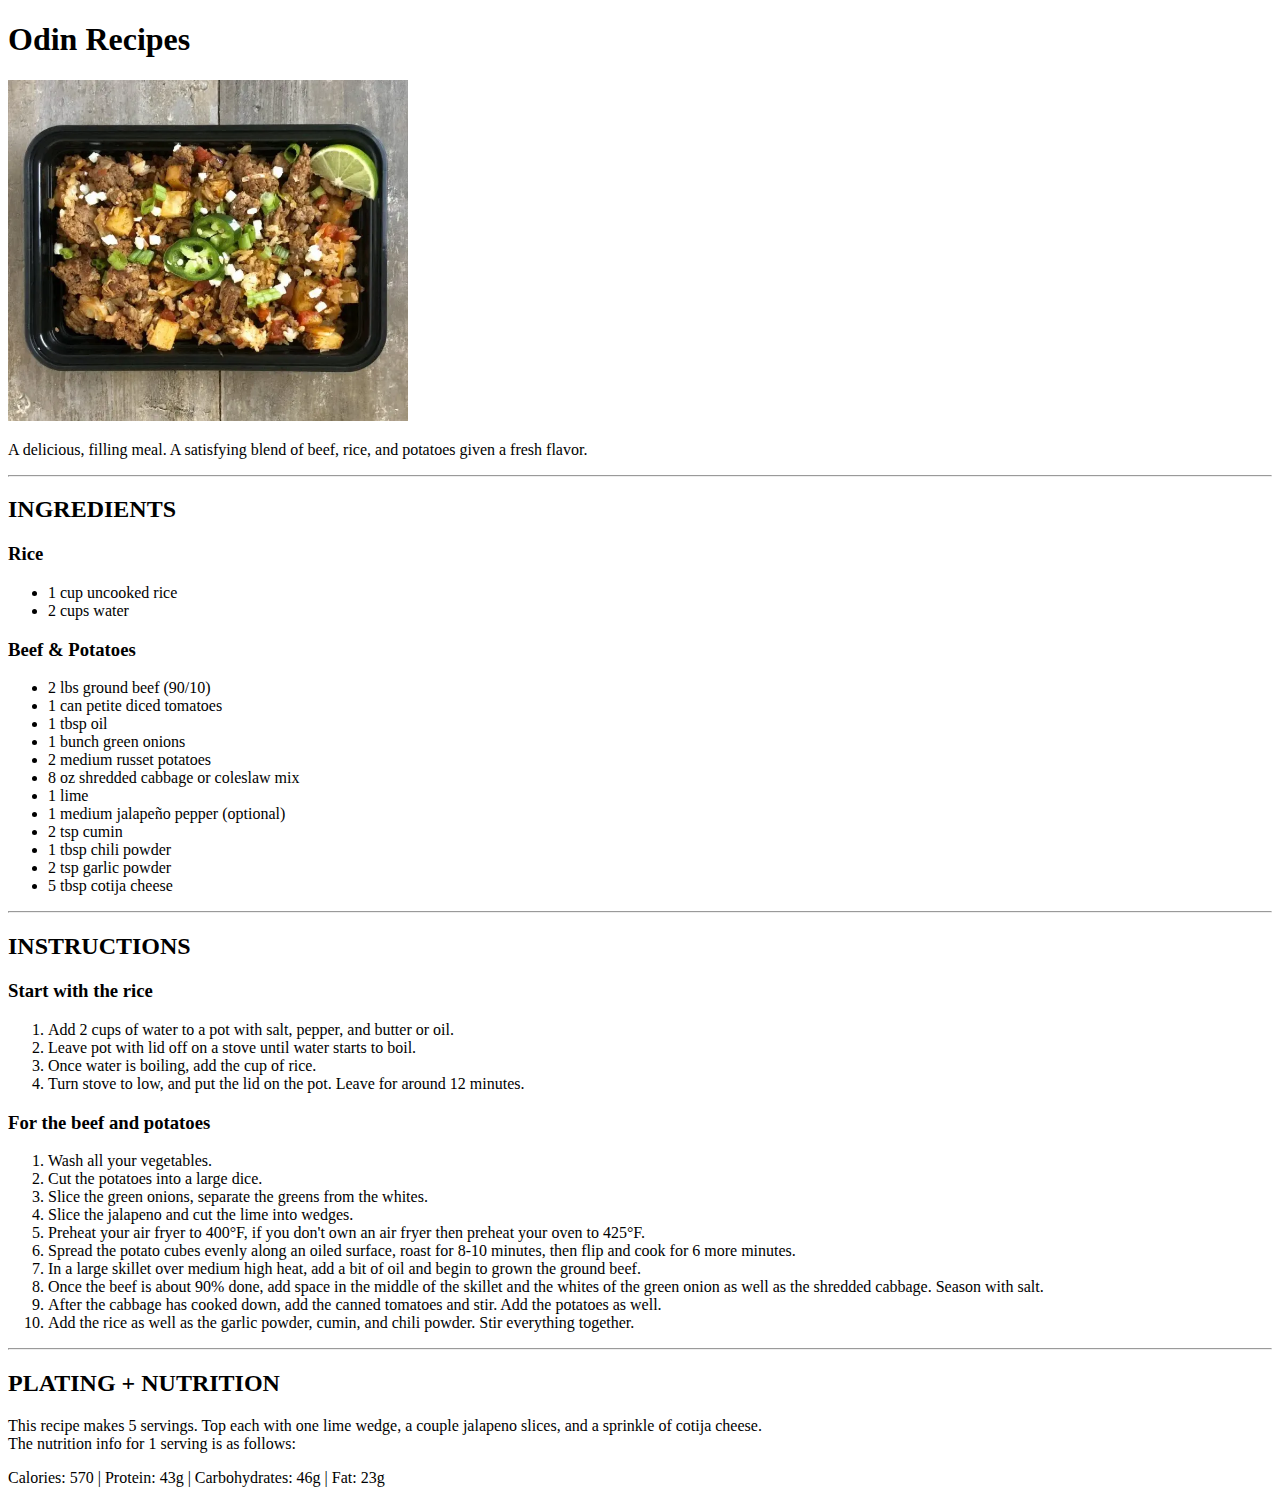
==== recipes/beef.html @ 57a0d78c "Add css and check for typos" ====
<!DOCTYPE html>
<html lang="en">
<head>
    <meta charset="UTF-8">
    <meta http-equiv="X-UA-Compatible" content="IE=edge">
    <meta name="viewport" content="width=device-width, initial-scale=1.0">
    <title>Mexican Beef and Potatoes</title>
</head>
<body>
    <h1>Odin Recipes</h1>
    <img src="beef.jpg" alt="Mexican Beef and Potatoes" width="400px">
    <p>A delicious, filling meal. A satisfying blend of beef, rice, and potatoes given a fresh flavor.</p>
    <hr>
    <h2>INGREDIENTS</h2>
    <h3>Rice</h3>
    <ul>
        <li>1 cup uncooked rice</li>
        <li>2 cups water</li>
    </ul>
    <h3>Beef & Potatoes</h3>
    <ul>
        <li>2 lbs ground beef (90/10)</li>
        <li>1 can petite diced tomatoes</li>
        <li>1 tbsp oil</li>
        <li>1 bunch green onions</li>
        <li>2 medium russet potatoes</li>
        <li>8 oz shredded cabbage or coleslaw mix</li>
        <li>1 lime</li>
        <li>1 medium jalapeño pepper (optional)</li>
        <li>2 tsp cumin</li>
        <li>1 tbsp chili powder</li>
        <li>2 tsp garlic powder</li>
        <li>5 tbsp cotija cheese</li>
    </ul>
    <hr>
    <h2>INSTRUCTIONS</h2>
    <h3>Start with the rice</h3>
    <ol>
        <li>Add 2 cups of water to a pot with salt, pepper, and butter or oil.</li>
        <li>Leave pot with lid off on a stove until water starts to boil.</li>
        <li>Once water is boiling, add the cup of rice.</li>
        <li>Turn stove to low, and put the lid on the pot. Leave for around 12 minutes.</li>
    </ol>
    <h3>For the beef and potatoes</h3>
    <ol>
        <li>Wash all your vegetables.</li>
        <li>Cut the potatoes into a large dice.</li>
        <li>Slice the green onions, separate the greens from the whites.</li>
        <li>Slice the jalapeno and cut the lime into wedges.</li>
        <li>Preheat your air fryer to 400°F, if you don't own an air fryer then preheat your oven to 425°F.</li>
        <li>Spread the potato cubes evenly along an oiled surface, roast for 8-10 minutes, then flip and cook 
            for 6 more minutes.</li>
        <li>In a large skillet over medium high heat, add a bit of oil and begin to grown the ground beef.</li>
        <li>Once the beef is about 90% done, add space in the middle of the skillet and the whites of the
            green onion as well as the shredded cabbage. Season with salt.</li>
        <li>After the cabbage has cooked down, add the canned tomatoes and stir. Add the potatoes as well.</li>
        <li>Add the rice as well as the garlic powder, cumin, and chili powder. Stir everything together.</li>
    </ol>
    <hr>
    <h2>PLATING + NUTRITION</h2>
    <p>This recipe makes 5 servings. Top each with one lime wedge, a couple jalapeno slices, and a sprinkle of 
        cotija cheese.
        <br>The nutrition info for 1 serving is as follows: </p>
    <p>Calories: 570 | Protein: 43g | Carbohydrates: 46g | Fat: 23g</p>
</body>
</html>
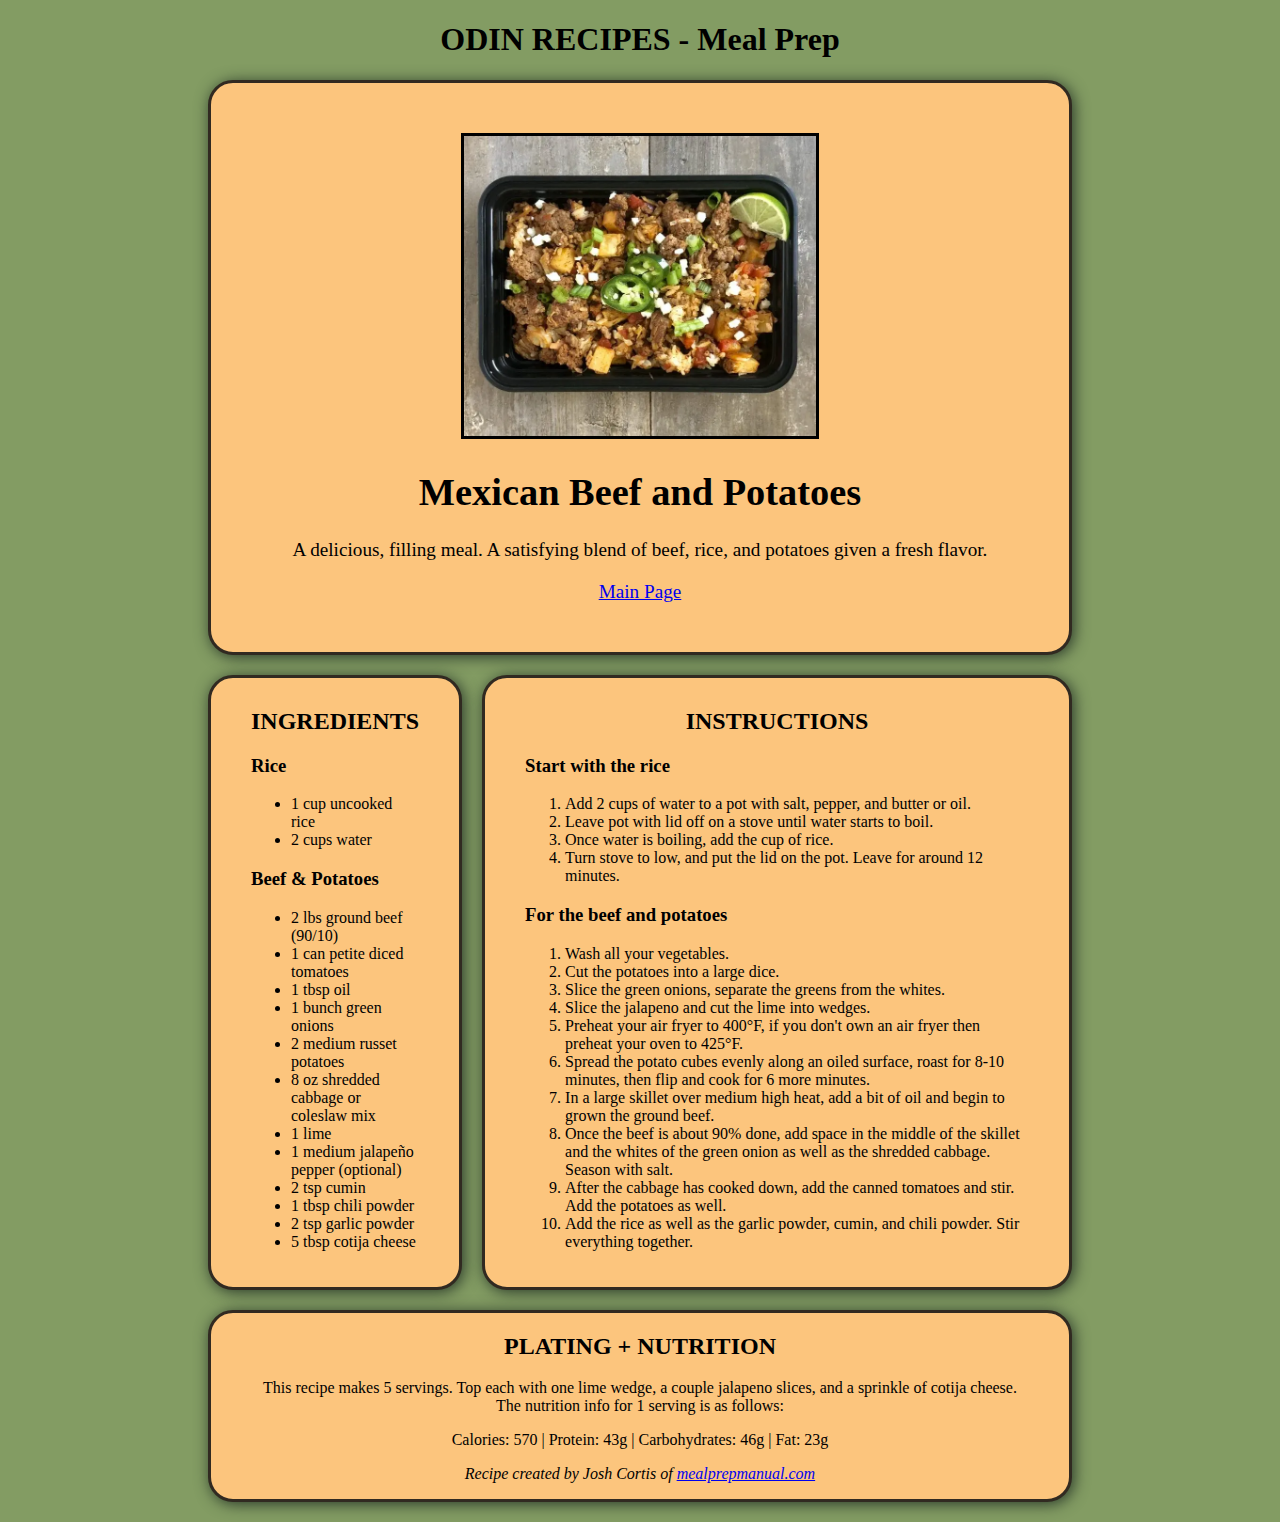
==== commit b830d59b: "Added CSS styling and fixed typos" ====
--- a/recipes/beef.html
+++ b/recipes/beef.html
@@ -4,63 +4,74 @@
     <meta charset="UTF-8">
     <meta http-equiv="X-UA-Compatible" content="IE=edge">
     <meta name="viewport" content="width=device-width, initial-scale=1.0">
+    <link rel="stylesheet" href="beefStyle.css">
     <title>Mexican Beef and Potatoes</title>
 </head>
 <body>
-    <h1>Odin Recipes</h1>
-    <img src="beef.jpg" alt="Mexican Beef and Potatoes" width="400px">
-    <p>A delicious, filling meal. A satisfying blend of beef, rice, and potatoes given a fresh flavor.</p>
-    <hr>
-    <h2>INGREDIENTS</h2>
-    <h3>Rice</h3>
-    <ul>
-        <li>1 cup uncooked rice</li>
-        <li>2 cups water</li>
-    </ul>
-    <h3>Beef & Potatoes</h3>
-    <ul>
-        <li>2 lbs ground beef (90/10)</li>
-        <li>1 can petite diced tomatoes</li>
-        <li>1 tbsp oil</li>
-        <li>1 bunch green onions</li>
-        <li>2 medium russet potatoes</li>
-        <li>8 oz shredded cabbage or coleslaw mix</li>
-        <li>1 lime</li>
-        <li>1 medium jalapeño pepper (optional)</li>
-        <li>2 tsp cumin</li>
-        <li>1 tbsp chili powder</li>
-        <li>2 tsp garlic powder</li>
-        <li>5 tbsp cotija cheese</li>
-    </ul>
-    <hr>
-    <h2>INSTRUCTIONS</h2>
-    <h3>Start with the rice</h3>
-    <ol>
-        <li>Add 2 cups of water to a pot with salt, pepper, and butter or oil.</li>
-        <li>Leave pot with lid off on a stove until water starts to boil.</li>
-        <li>Once water is boiling, add the cup of rice.</li>
-        <li>Turn stove to low, and put the lid on the pot. Leave for around 12 minutes.</li>
-    </ol>
-    <h3>For the beef and potatoes</h3>
-    <ol>
-        <li>Wash all your vegetables.</li>
-        <li>Cut the potatoes into a large dice.</li>
-        <li>Slice the green onions, separate the greens from the whites.</li>
-        <li>Slice the jalapeno and cut the lime into wedges.</li>
-        <li>Preheat your air fryer to 400°F, if you don't own an air fryer then preheat your oven to 425°F.</li>
-        <li>Spread the potato cubes evenly along an oiled surface, roast for 8-10 minutes, then flip and cook 
-            for 6 more minutes.</li>
-        <li>In a large skillet over medium high heat, add a bit of oil and begin to grown the ground beef.</li>
-        <li>Once the beef is about 90% done, add space in the middle of the skillet and the whites of the
-            green onion as well as the shredded cabbage. Season with salt.</li>
-        <li>After the cabbage has cooked down, add the canned tomatoes and stir. Add the potatoes as well.</li>
-        <li>Add the rice as well as the garlic powder, cumin, and chili powder. Stir everything together.</li>
-    </ol>
-    <hr>
-    <h2>PLATING + NUTRITION</h2>
-    <p>This recipe makes 5 servings. Top each with one lime wedge, a couple jalapeno slices, and a sprinkle of 
-        cotija cheese.
-        <br>The nutrition info for 1 serving is as follows: </p>
-    <p>Calories: 570 | Protein: 43g | Carbohydrates: 46g | Fat: 23g</p>
+    <h1>ODIN RECIPES - Meal Prep</h1>
+    <div class="topBox">
+        <img src="beef.jpg" alt="Mexican Beef and Potatoes" height="300px">
+        <h1>Mexican Beef and Potatoes</h1>
+        <p>A delicious, filling meal. A satisfying blend of beef, rice, and potatoes given a fresh flavor.</p>
+        <p><a href="index.html">Main Page</a></p>
+    </div>
+    <div class="flex-container">
+        <div class="midLeftBox">
+            <h2>INGREDIENTS</h2>
+            <h3>Rice</h3>
+            <ul>
+                <li>1 cup uncooked rice</li>
+                <li>2 cups water</li>
+            </ul>
+            <h3>Beef & Potatoes</h3>
+            <ul>
+                <li>2 lbs ground beef (90/10)</li>
+                <li>1 can petite diced tomatoes</li>
+                <li>1 tbsp oil</li>
+                <li>1 bunch green onions</li>
+                <li>2 medium russet potatoes</li>
+                <li>8 oz shredded cabbage or coleslaw mix</li>
+                <li>1 lime</li>
+                <li>1 medium jalapeño pepper (optional)</li>
+                <li>2 tsp cumin</li>
+                <li>1 tbsp chili powder</li>
+                <li>2 tsp garlic powder</li>
+                <li>5 tbsp cotija cheese</li>
+            </ul>
+        </div>
+        <div class="midRightBox">
+            <h2>INSTRUCTIONS</h2>
+            <h3>Start with the rice</h3>
+            <ol>
+                <li>Add 2 cups of water to a pot with salt, pepper, and butter or oil.</li>
+                <li>Leave pot with lid off on a stove until water starts to boil.</li>
+                <li>Once water is boiling, add the cup of rice.</li>
+                <li>Turn stove to low, and put the lid on the pot. Leave for around 12 minutes.</li>
+            </ol>
+            <h3>For the beef and potatoes</h3>
+            <ol>
+                <li>Wash all your vegetables.</li>
+                <li>Cut the potatoes into a large dice.</li>
+                <li>Slice the green onions, separate the greens from the whites.</li>
+                <li>Slice the jalapeno and cut the lime into wedges.</li>
+                <li>Preheat your air fryer to 400°F, if you don't own an air fryer then preheat your oven to 425°F.</li>
+                <li>Spread the potato cubes evenly along an oiled surface, roast for 8-10 minutes, then flip and cook 
+                    for 6 more minutes.</li>
+                <li>In a large skillet over medium high heat, add a bit of oil and begin to grown the ground beef.</li>
+                <li>Once the beef is about 90% done, add space in the middle of the skillet and the whites of the
+                    green onion as well as the shredded cabbage. Season with salt.</li>
+                <li>After the cabbage has cooked down, add the canned tomatoes and stir. Add the potatoes as well.</li>
+                <li>Add the rice as well as the garlic powder, cumin, and chili powder. Stir everything together.</li>
+            </ol>
+        </div>
+    </div>
+    <div class="bottomBox">
+        <h2>PLATING + NUTRITION</h2>
+        <p>This recipe makes 5 servings. Top each with one lime wedge, a couple jalapeno slices, and a sprinkle of 
+            cotija cheese.
+            <br>The nutrition info for 1 serving is as follows: </p>
+        <p>Calories: 570 | Protein: 43g | Carbohydrates: 46g | Fat: 23g</p>
+        <p><i>Recipe created by Josh Cortis of <a href="https://mealprepmanual.com">mealprepmanual.com</a></i></p>
+    </div>
 </body>
 </html>--- a/recipes/beefStyle.css
+++ b/recipes/beefStyle.css
@@ -0,0 +1,63 @@
+body {
+    background-color: rgb(131, 156, 99);
+}
+
+img {
+    border-style: solid;
+    border-color: black;
+}
+
+h1 {
+    text-align: center;
+}
+
+h2 {
+    text-align: center;
+}
+
+.flex-container {
+    display: flex;
+}
+
+.topBox {
+    border: solid;
+    border-color: rgb(49, 42, 33);
+    text-align: center;
+    background-color: rgb(252, 197, 125);
+    font-size: larger;
+    padding: 50px 0px 30px 0px;
+    margin: 0px 200px 0px 200px;
+    border-radius: 25px;
+    box-shadow: 2px 2px 15px rgb(41, 56, 41);
+}
+
+.midLeftBox {
+    border: solid;
+    border-color: rgb(49, 42, 33);
+    background-color: rgb(252, 197, 125);
+    padding: 10px 40px 20px 40px;
+    margin: 20px 10px 0px 200px;
+    border-radius: 25px;
+    box-shadow: 2px 2px 15px rgb(41, 56, 41);
+}
+
+.midRightBox {
+    flex-grow: 1;
+    border: solid;
+    border-color: rgb(49, 42, 33);
+    background-color: rgb(252, 197, 125);
+    padding: 10px 40px 20px 40px;
+    margin: 20px 200px 0px 10px;
+    border-radius: 25px;
+    box-shadow: 2px 2px 15px rgb(41, 56, 41);
+}
+
+.bottomBox {
+    border: solid;
+    border-color: rgb(49, 42, 33);
+    text-align: center;
+    background-color: rgb(252, 197, 125);
+    margin: 20px 200px 20px 200px;
+    border-radius: 25px;
+    box-shadow: 2px 2px 15px rgb(41, 56, 41);
+}